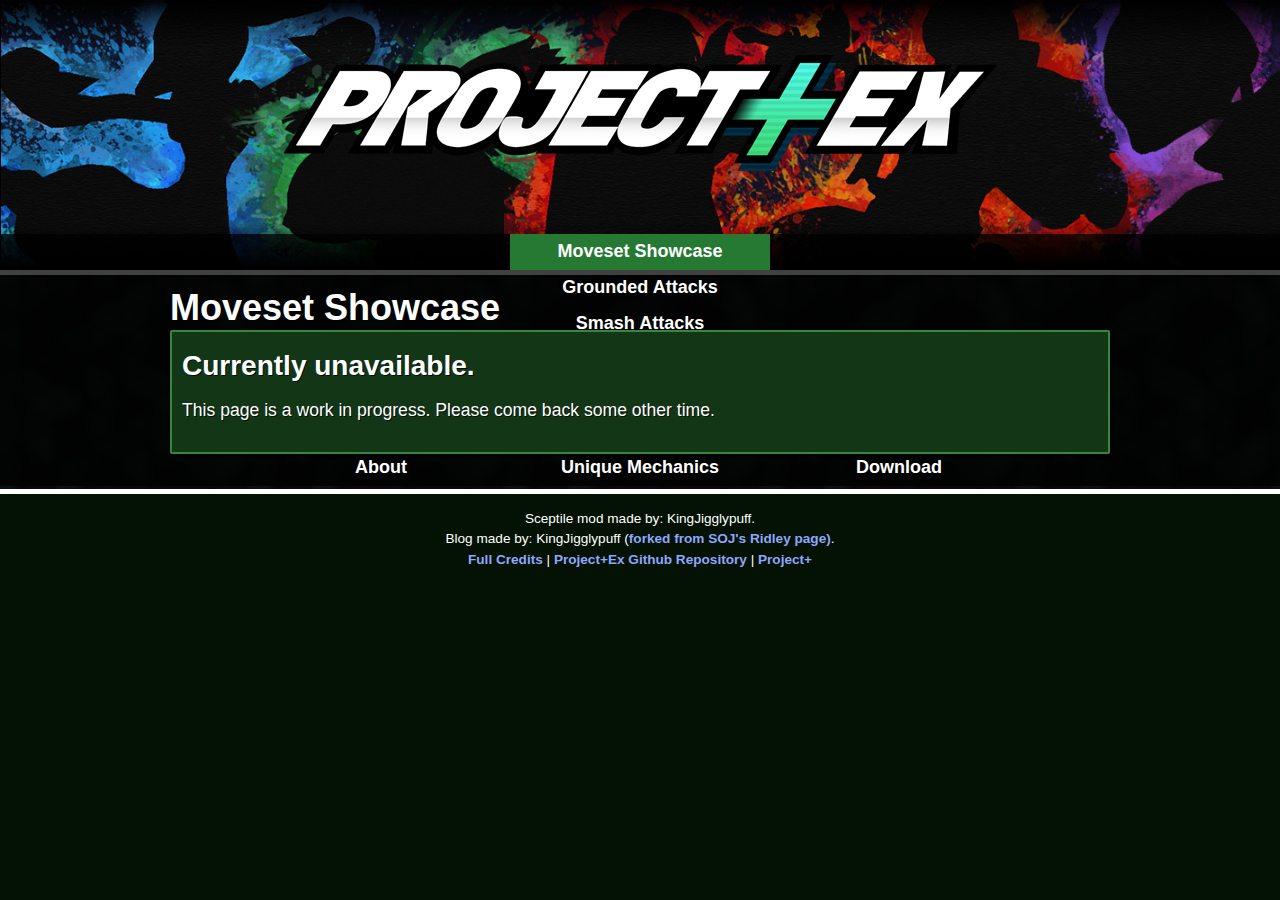
==== Sceptile/Aerial Attacks.html @ a1f20e66 "Dropdown bar for moveset showcase." ====
<!DOCTYPE html>
<html lang="en"><head><meta http-equiv="Content-Type" content="text/html; charset=UTF-8">

  
  <title>Project+Ex - Sceptile - Moveset Showcase</title>
  
  <meta name="description" content="Project+Ex is an unofficial integration of the BrawlEx Engine into Project+.">
  <meta name="keywords" content="smash bros, melee, brawl, competitive, fighter">
  <meta name="robots" content="index, follow">

  <link rel="icon" type="image/png" href="../Resources/Images/fav-icon.png">
  <link href="../Resources/Scripts/styles.css" rel="stylesheet" type="text/css">
  <link rel="stylesheet" href="../Resources/Scripts/960.css">
  <script src="../Resources/Scripts/jquery.js.download"></script>
  <script src="../Resources/Scripts/jquery.cycle.lite.js.download"></script>
  </head>

<body>
<style type="text/css">
body {
  margin-top:0 !important;
  padding-top:0 !important;
  /*min-width:800px !important;*/
}
a{ font-weight:700!important; }
p{ font-size:1.1rem; line-height:1.3rem; }
footer p{ font-size:0.85rem!important; }
</style>

	<header style="background-image:url('../Resources/Images/new.jpg'); background-size:cover;">
		<div class="logo"><a style="width: 940px;" href="index.html"><img src="../Resources/Images/logo2.png" alt="Project+Ex"></a></div>
	</header><div class="menu_div">
	<nav class="menu container_12">
	  <ul>
				<li><a href="../index.html">About</a></li>
				<li class="dropdown">
					<a href="javascript:void(0)" class="active">Moveset Showcase</a>
					<div class="dropdown-content">
						<a href="Grounded Attacks.html">Grounded Attacks</a>
						<a href="Smash Attacks.html">Smash Attacks</a>
						<a href="Aerial Attacks.html" class="active">Aerial Attacks</a>
						<a href="Throws.html">Throws</a>
						<a href="Special Attacks.html">Special Attacks</a>
						<a href="Unique Mechanics.html">Unique Mechanics</a>
					</div>
				</li>
				<li><a href="Download.html">Download</a></li>
			  </ul>
	</nav>

</div>

<div class="main" style="background-image:url('../Resources/Images/mosaic-background-pattern.ffaa776b.webp');">

	<div class="container_12">
	
		
		<article class="content char_page grid_12">
			<h1>Moveset Showcase</h1>
			<section>
				<h1 style="margin-top:10px;">Currently unavailable.</h1>

                <p style="margin-top:20px;">This page is a work in progress. Please come back some other time.</p>
                <p><br></p>
			</section>
		</article>
						
		<script type="text/javascript">
			$(document).ready(function() {
				$("[id^=slideshow]").cycle({
					fx: 'fade' // choose your transition type, ex: fade, scrollUp, shuffle, etc...
				});
			});
		</script>
		
		<script type="text/javascript">		
	$(document).ready(function(){
		if(localStorage.scrollPos) {
			$("html").scrollTop(localStorage.scrollPos);
			$("body").scrollTop(localStorage.scrollPos);
		}
	
		$(window).unload(function(){
			if(typeof(Storage)!=="undefined") {
				localStorage.scrollPos = $(window).scrollTop();	
			}
		})
	})
</script>		
	</div>

</div>

  <script type="text/javascript">
	$(document).ready(function(){
		$('.collapse').hide();
	});

	$('.change_icon').click(function(e) {
	      $( this ).siblings('.collapse').toggle();
	});

        $('.change_title').click(function(e) {
	      $( this ).siblings('.collapse').toggle();
	});
	</script>
  
  <footer>
    <p>Sceptile mod made by: KingJigglypuff.</p>
    <p>Blog made by: KingJigglypuff (<a href="https://projectmridley.github.io/ridley/">forked from SOJ's Ridley page)</a>.</p>
    <p><a href="https://docs.google.com/document/d/1YK_gjA9iwin7wm3id73UZFfC294i-anPDKL77J8yCiw/edit?usp=sharing">Full Credits</a> | <a href="https://github.com/KingJigglypuff/project-plus-ex">Project+Ex Github Repository</a> | <a href="https://projectplusgame.com/">Project+</a></p>
  </footer>
</body></html>
---- Resources/Scripts/styles.css ----
html, body, div, span, applet, object, iframe,
h1, h2, h3, h4, h5, h6, p, blockquote, pre,
a, abbr, acronym, address, big, cite, code,
del, dfn, em, img, ins, kbd, q, s, samp,
small, strike, strong, sub, sup, tt, var,
b, u, i, center,
dl, dt, dd, ol, ul, li,
fieldset, form, label, legend,
table, caption, tbody, tfoot, thead, tr, th, td,
article, aside, canvas, details, embed, 
figure, figcaption, footer, header, hgroup, 
menu, nav, output, ruby, section, summary,
time, mark, audio, video {
	margin: 0;
	padding: 0;
	border: 0;
	font-size: 100%;
	font: inherit;
	vertical-align: baseline;
}

body {
  font-family: Helvetica, Arial, sans-serif;
  font-size: 14px;
  line-height: 18px;
  background: #031203;
  color: #fff;
  margin: 0px;
}

a {
  color: #8fa6ff;
  text-decoration: none;
}

a,
a:hover,
a:active,
a:visited {
  outline: 0px;
}

a:hover {
  color: #bfcbfa;
}

img {
  outline: 0;
  border: 0;
}

clear {
	display: block;
	height: 10px;
	clear: both;
}

hr {
	border-color: #368640;
}

/* Header Block */

header {
	height: 270px;
	width: 100%;
	border-bottom: 5px solid white;
}

.logo {
	position: absolute;
	width: 100%;
	text-align: center;
}

/* End Header Styles */


/* Navigation Menu */

.menu_div {
	background: rgba(0, 0, 0, .75);
	position: absolute;
	top: 234px;
	width: 100%;
}

nav.menu {
	font-size: 18px;
	text-align: center;
}

nav.menu li {
	margin: 0px -3px;
	display: inline-block;
	width: 260px;
}

nav.menu li a {
	font-family: 'Source Sans Pro', sans-serif;
	padding-top: 8px;
	height: 28px;
	display: block;
	width: 100%;
	color: white;
	-moz-transition: all .15s;
    -webkit-transition: all .15s;
    -o-transition: all .15s;
    transition: all .15s;
}

nav.menu li a.active {
	background: #267932;
}

nav.menu li a:hover {
	background: #398A46;
}

/* End Navigation Styles */

/* Content area */

.main {
	padding: 15px 0px;
	border-bottom: 5px solid white;
}

.content {
	margin-bottom: 10px;
}

.content h1 {
	font-family: 'Source Sans Pro', sans-serif;
	font-size: 36px;
	color: white;
	font-weight: bold;
	margin-bottom: 4px;
	line-height: 1em;
}

.content section h1 {
	margin: 12px 0px;
	font-size: 28px;
}

.content section {
	background: #133617;
	border: 2px solid #368640;
	margin-bottom: 10px;
	padding: 10px;
	-webkit-box-shadow: -1px 2px 2px rgba(0, 0, 0, 0.75);
	-moz-box-shadow:    -1px 2px 2px rgba(0, 0, 0, 0.75);
	box-shadow:         -1px 2px 2px rgba(0, 0, 0, 0.75);
	text-shadow:         1px 1px 0px rgba(0, 0, 0, 0.75);
	-webkit-border-radius: 2px;
	-moz-border-radius: 2px;
	border-radius: 2px;
}

.char_img, .char_slides {
	width: 320px;
	height: 240px;
	float: right;
	border: 3px solid #368640;
	margin-left: 10px;
	position: relative;
	-webkit-border-radius: 10px;
	-moz-border-radius: 10px;
	border-radius: 10px;
}

.char_slides img {
	position: absolute; 
	top: 0px; 
	width: 320px;
	-webkit-border-radius: 10px;
	-moz-border-radius: 10px;
	border-radius: 10px;
}

/* End content styles */

/* Footer styles */

footer {
	padding-top: 15px;
	height: 50px;
	text-align: center;
}

/* End Footer */

/* Impact font */

@font-face {
	font-family: "Impact";
	src: url("../Fonts/impact.ttf") format("truetype");
}

Font1 {
	font-family: "Impact";
	font-size: 4em;
}
---- Resources/Scripts/960.css ----
/*
  960 Grid System ~ Core CSS.
  Learn more ~ http://960.gs/

  Licensed under GPL and MIT.
*/

/*
  Forces backgrounds to span full width,
  even if there is horizontal scrolling.
  Increase this if your layout is wider.

  Note: IE6 works fine without this fix.
*/

body {
  min-width: 960px;
}

/* `Container
----------------------------------------------------------------------------------------------------*/

.container_12,
.container_16 {
  position: relative;
  margin-left: auto;
  margin-right: auto;
  width: 960px;
}

/* `Grid >> Global
----------------------------------------------------------------------------------------------------*/

.grid_1,
.grid_2,
.grid_3,
.grid_4,
.grid_5,
.grid_6,
.grid_7,
.grid_8,
.grid_9,
.grid_10,
.grid_11,
.grid_12,
.grid_13,
.grid_14,
.grid_15,
.grid_16 {
  display: inline;
  float: left;
  margin-left: 10px;
  margin-right: 10px;
}

.push_1, .pull_1,
.push_2, .pull_2,
.push_3, .pull_3,
.push_4, .pull_4,
.push_5, .pull_5,
.push_6, .pull_6,
.push_7, .pull_7,
.push_8, .pull_8,
.push_9, .pull_9,
.push_10, .pull_10,
.push_11, .pull_11,
.push_12, .pull_12,
.push_13, .pull_13,
.push_14, .pull_14,
.push_15, .pull_15 {
  position: relative;
}

.container_12 .grid_3,
.container_16 .grid_4 {
  width: 220px;
}

.container_12 .grid_6,
.container_16 .grid_8 {
  width: 460px;
}

.container_12 .grid_9,
.container_16 .grid_12 {
  width: 700px;
}

.container_12 .grid_12,
.container_16 .grid_16 {
  width: 940px;
}

/* `Grid >> Children (Alpha ~ First, Omega ~ Last)
----------------------------------------------------------------------------------------------------*/

.alpha {
  margin-left: 0;
}

.omega {
  margin-right: 0;
}

/* `Grid >> 12 Columns
----------------------------------------------------------------------------------------------------*/

.container_12 .grid_1 {
  width: 60px;
}

.container_12 .grid_2 {
  width: 140px;
}

.container_12 .grid_4 {
  width: 300px;
}

.container_12 .grid_5 {
  width: 380px;
}

.container_12 .grid_7 {
  width: 540px;
}

.container_12 .grid_8 {
  width: 620px;
}

.container_12 .grid_10 {
  width: 780px;
}

.container_12 .grid_11 {
  width: 860px;
}

/* `Grid >> 16 Columns
----------------------------------------------------------------------------------------------------*/

.container_16 .grid_1 {
  width: 40px;
}

.container_16 .grid_2 {
  width: 100px;
}

.container_16 .grid_3 {
  width: 160px;
}

.container_16 .grid_5 {
  width: 280px;
}

.container_16 .grid_6 {
  width: 340px;
}

.container_16 .grid_7 {
  width: 400px;
}

.container_16 .grid_9 {
  width: 520px;
}

.container_16 .grid_10 {
  width: 580px;
}

.container_16 .grid_11 {
  width: 640px;
}

.container_16 .grid_13 {
  width: 760px;
}

.container_16 .grid_14 {
  width: 820px;
}

.container_16 .grid_15 {
  width: 880px;
}

/* `Prefix Extra Space >> Global
----------------------------------------------------------------------------------------------------*/

.container_12 .prefix_3,
.container_16 .prefix_4 {
  padding-left: 240px;
}

.container_12 .prefix_6,
.container_16 .prefix_8 {
  padding-left: 480px;
}

.container_12 .prefix_9,
.container_16 .prefix_12 {
  padding-left: 720px;
}

/* `Prefix Extra Space >> 12 Columns
----------------------------------------------------------------------------------------------------*/

.container_12 .prefix_1 {
  padding-left: 80px;
}

.container_12 .prefix_2 {
  padding-left: 160px;
}

.container_12 .prefix_4 {
  padding-left: 320px;
}

.container_12 .prefix_5 {
  padding-left: 400px;
}

.container_12 .prefix_7 {
  padding-left: 560px;
}

.container_12 .prefix_8 {
  padding-left: 640px;
}

.container_12 .prefix_10 {
  padding-left: 800px;
}

.container_12 .prefix_11 {
  padding-left: 880px;
}

/* `Prefix Extra Space >> 16 Columns
----------------------------------------------------------------------------------------------------*/

.container_16 .prefix_1 {
  padding-left: 60px;
}

.container_16 .prefix_2 {
  padding-left: 120px;
}

.container_16 .prefix_3 {
  padding-left: 180px;
}

.container_16 .prefix_5 {
  padding-left: 300px;
}

.container_16 .prefix_6 {
  padding-left: 360px;
}

.container_16 .prefix_7 {
  padding-left: 420px;
}

.container_16 .prefix_9 {
  padding-left: 540px;
}

.container_16 .prefix_10 {
  padding-left: 600px;
}

.container_16 .prefix_11 {
  padding-left: 660px;
}

.container_16 .prefix_13 {
  padding-left: 780px;
}

.container_16 .prefix_14 {
  padding-left: 840px;
}

.container_16 .prefix_15 {
  padding-left: 900px;
}

/* `Suffix Extra Space >> Global
----------------------------------------------------------------------------------------------------*/

.container_12 .suffix_3,
.container_16 .suffix_4 {
  padding-right: 240px;
}

.container_12 .suffix_6,
.container_16 .suffix_8 {
  padding-right: 480px;
}

.container_12 .suffix_9,
.container_16 .suffix_12 {
  padding-right: 720px;
}

/* `Suffix Extra Space >> 12 Columns
----------------------------------------------------------------------------------------------------*/

.container_12 .suffix_1 {
  padding-right: 80px;
}

.container_12 .suffix_2 {
  padding-right: 160px;
}

.container_12 .suffix_4 {
  padding-right: 320px;
}

.container_12 .suffix_5 {
  padding-right: 400px;
}

.container_12 .suffix_7 {
  padding-right: 560px;
}

.container_12 .suffix_8 {
  padding-right: 640px;
}

.container_12 .suffix_10 {
  padding-right: 800px;
}

.container_12 .suffix_11 {
  padding-right: 880px;
}

/* `Suffix Extra Space >> 16 Columns
----------------------------------------------------------------------------------------------------*/

.container_16 .suffix_1 {
  padding-right: 60px;
}

.container_16 .suffix_2 {
  padding-right: 120px;
}

.container_16 .suffix_3 {
  padding-right: 180px;
}

.container_16 .suffix_5 {
  padding-right: 300px;
}

.container_16 .suffix_6 {
  padding-right: 360px;
}

.container_16 .suffix_7 {
  padding-right: 420px;
}

.container_16 .suffix_9 {
  padding-right: 540px;
}

.container_16 .suffix_10 {
  padding-right: 600px;
}

.container_16 .suffix_11 {
  padding-right: 660px;
}

.container_16 .suffix_13 {
  padding-right: 780px;
}

.container_16 .suffix_14 {
  padding-right: 840px;
}

.container_16 .suffix_15 {
  padding-right: 900px;
}

/* `Push Space >> Global
----------------------------------------------------------------------------------------------------*/

.container_12 .push_3,
.container_16 .push_4 {
  left: 240px;
}

.container_12 .push_6,
.container_16 .push_8 {
  left: 480px;
}

.container_12 .push_9,
.container_16 .push_12 {
  left: 720px;
}

/* `Push Space >> 12 Columns
----------------------------------------------------------------------------------------------------*/

.container_12 .push_1 {
  left: 80px;
}

.container_12 .push_2 {
  left: 160px;
}

.container_12 .push_4 {
  left: 320px;
}

.container_12 .push_5 {
  left: 400px;
}

.container_12 .push_7 {
  left: 560px;
}

.container_12 .push_8 {
  left: 640px;
}

.container_12 .push_10 {
  left: 800px;
}

.container_12 .push_11 {
  left: 880px;
}

/* `Push Space >> 16 Columns
----------------------------------------------------------------------------------------------------*/

.container_16 .push_1 {
  left: 60px;
}

.container_16 .push_2 {
  left: 120px;
}

.container_16 .push_3 {
  left: 180px;
}

.container_16 .push_5 {
  left: 300px;
}

.container_16 .push_6 {
  left: 360px;
}

.container_16 .push_7 {
  left: 420px;
}

.container_16 .push_9 {
  left: 540px;
}

.container_16 .push_10 {
  left: 600px;
}

.container_16 .push_11 {
  left: 660px;
}

.container_16 .push_13 {
  left: 780px;
}

.container_16 .push_14 {
  left: 840px;
}

.container_16 .push_15 {
  left: 900px;
}

/* `Pull Space >> Global
----------------------------------------------------------------------------------------------------*/

.container_12 .pull_3,
.container_16 .pull_4 {
  left: -240px;
}

.container_12 .pull_6,
.container_16 .pull_8 {
  left: -480px;
}

.container_12 .pull_9,
.container_16 .pull_12 {
  left: -720px;
}

/* `Pull Space >> 12 Columns
----------------------------------------------------------------------------------------------------*/

.container_12 .pull_1 {
  left: -80px;
}

.container_12 .pull_2 {
  left: -160px;
}

.container_12 .pull_4 {
  left: -320px;
}

.container_12 .pull_5 {
  left: -400px;
}

.container_12 .pull_7 {
  left: -560px;
}

.container_12 .pull_8 {
  left: -640px;
}

.container_12 .pull_10 {
  left: -800px;
}

.container_12 .pull_11 {
  left: -880px;
}

/* `Pull Space >> 16 Columns
----------------------------------------------------------------------------------------------------*/

.container_16 .pull_1 {
  left: -60px;
}

.container_16 .pull_2 {
  left: -120px;
}

.container_16 .pull_3 {
  left: -180px;
}

.container_16 .pull_5 {
  left: -300px;
}

.container_16 .pull_6 {
  left: -360px;
}

.container_16 .pull_7 {
  left: -420px;
}

.container_16 .pull_9 {
  left: -540px;
}

.container_16 .pull_10 {
  left: -600px;
}

.container_16 .pull_11 {
  left: -660px;
}

.container_16 .pull_13 {
  left: -780px;
}

.container_16 .pull_14 {
  left: -840px;
}

.container_16 .pull_15 {
  left: -900px;
}

/* `Clear Floated Elements
----------------------------------------------------------------------------------------------------*/

/* http://sonspring.com/journal/clearing-floats */

.clear {
  clear: both;
  display: block;
  overflow: hidden;
  visibility: hidden;
  width: 0;
  height: 0;
}

/* http://www.yuiblog.com/blog/2010/09/27/clearfix-reloaded-overflowhidden-demystified */

.clearfix:before,
.clearfix:after,
.container_12:before,
.container_12:after,
.container_16:before,
.container_16:after {
  content: '.';
  display: block;
  overflow: hidden;
  visibility: hidden;
  font-size: 0;
  line-height: 0;
  width: 0;
  height: 0;
}

.clearfix:after,
.container_12:after,
.container_16:after {
  clear: both;
}

/*
  The following zoom:1 rule is specifically for IE6 + IE7.
  Move to separate stylesheet if invalid CSS is a problem.
*/

.clearfix,
.container_12,
.container_16 {
  zoom: 1;
}
/*
     FILE ARCHIVED ON 03:41:02 Nov 20, 2015 AND RETRIEVED FROM THE
     INTERNET ARCHIVE ON 00:27:48 Jan 03, 2019.
     JAVASCRIPT APPENDED BY WAYBACK MACHINE, COPYRIGHT INTERNET ARCHIVE.

     ALL OTHER CONTENT MAY ALSO BE PROTECTED BY COPYRIGHT (17 U.S.C.
     SECTION 108(a)(3)).
*/
/*
playback timings (ms):
  LoadShardBlock: 90.424 (3)
  esindex: 0.005
  captures_list: 104.342
  CDXLines.iter: 9.391 (3)
  PetaboxLoader3.datanode: 82.994 (5)
  exclusion.robots: 0.103
  exclusion.robots.policy: 0.096
  RedisCDXSource: 1.427
  PetaboxLoader3.resolve: 306.766 (2)
  load_resource: 374.713
*/
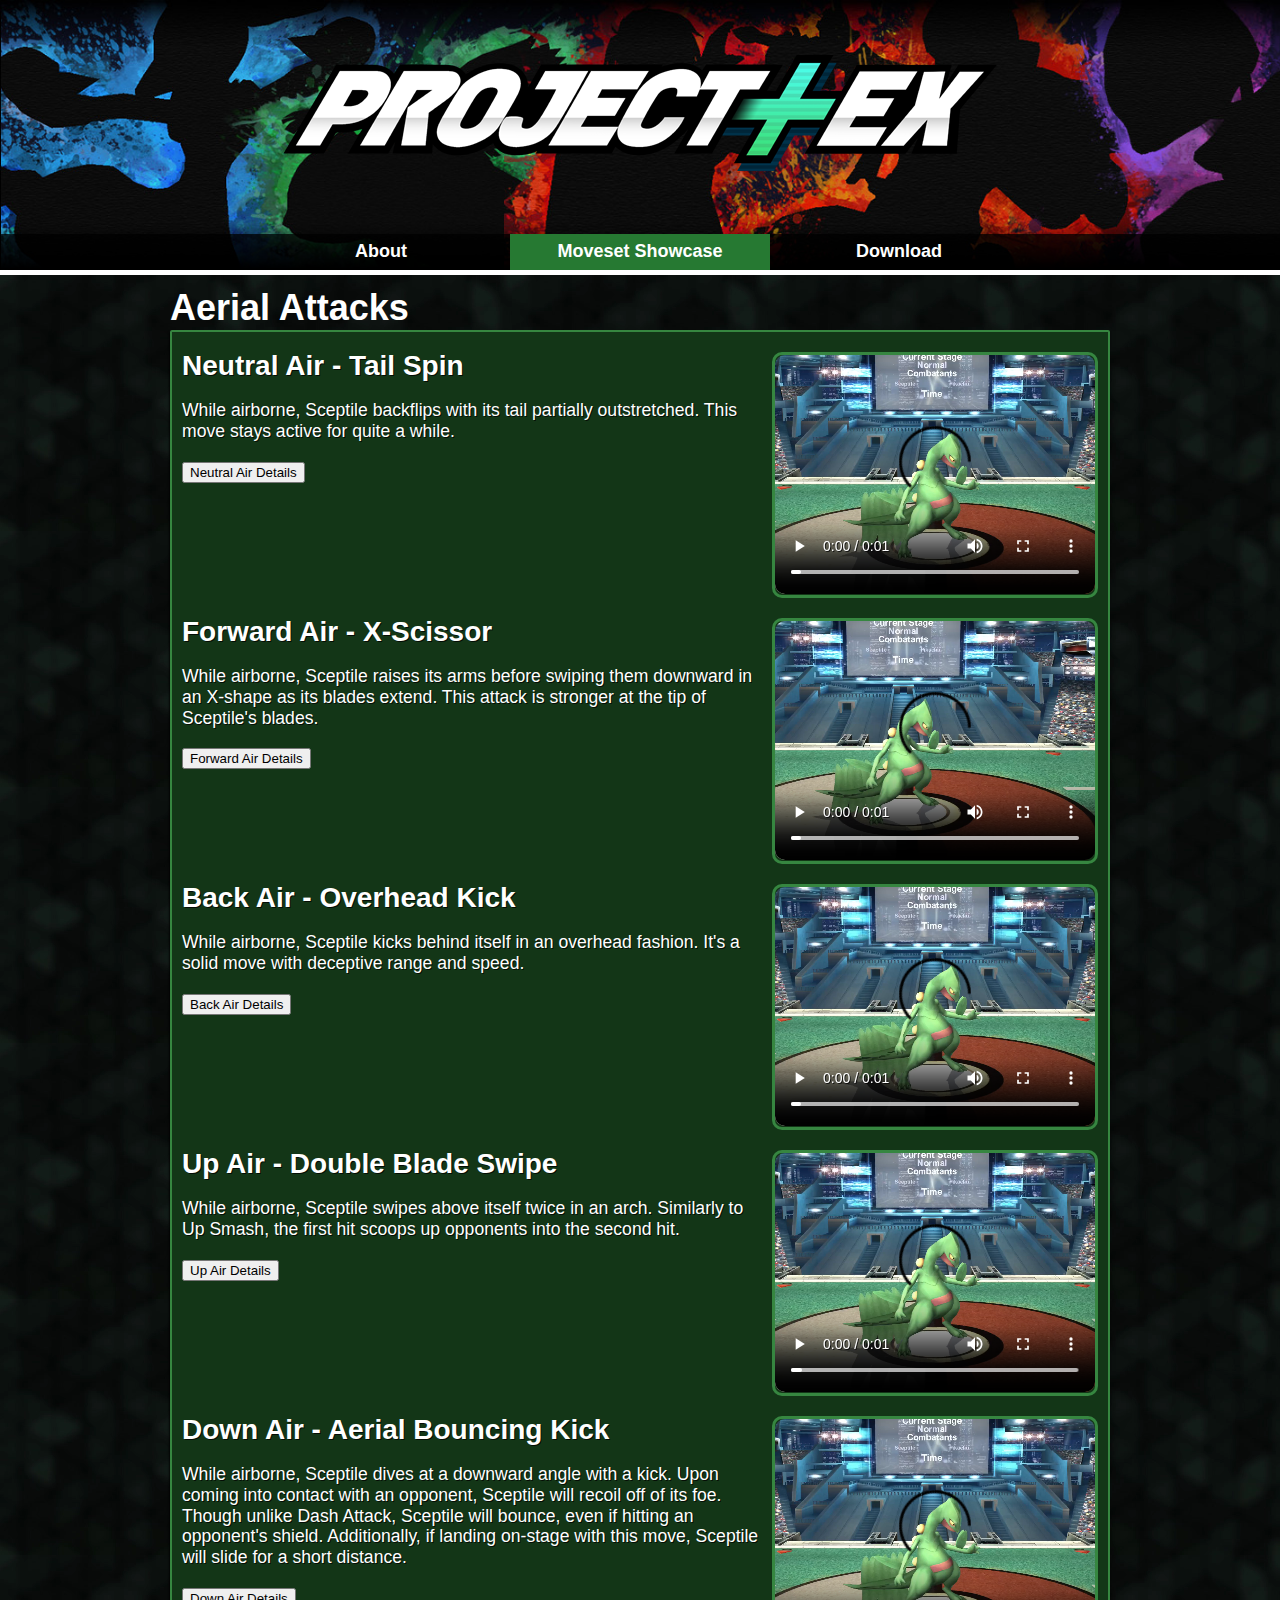
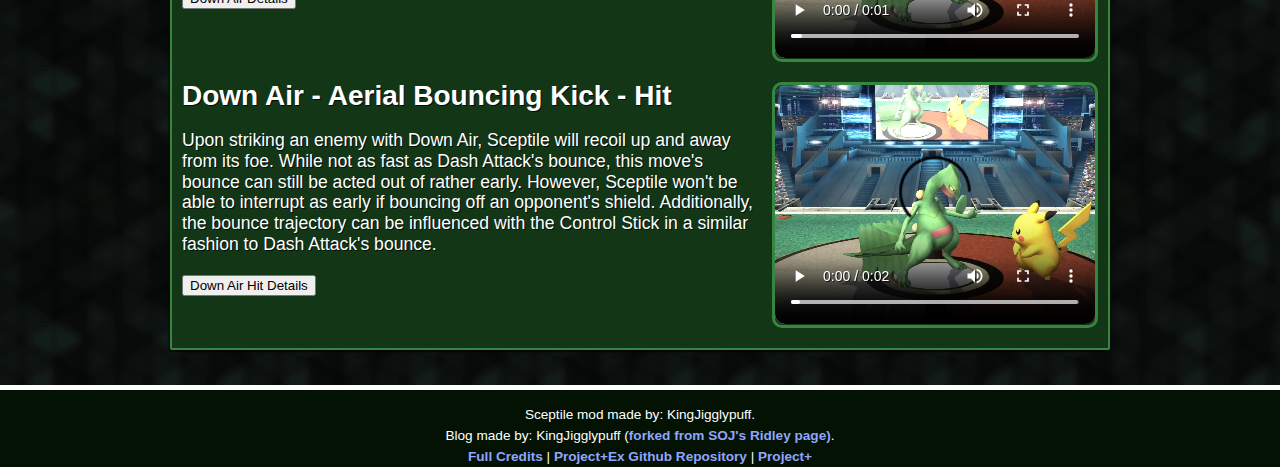
==== commit dddc2735: "More pages done, Specials page is a work in progress." ====
--- a/Sceptile/Aerial Attacks.html
+++ b/Sceptile/Aerial Attacks.html
@@ -56,14 +56,225 @@
 	
 		
 		<article class="content char_page grid_12">
-			<h1>Moveset Showcase</h1>
+			<h1>Aerial Attacks</h1>
 			<section>
-				<h1 style="margin-top:10px;">Currently unavailable.</h1>
-
-                <p style="margin-top:20px;">This page is a work in progress. Please come back some other time.</p>
-                <p><br></p>
+<div style="margin-top:10px;" class="char_slides">
+	<video controls loop class="video">
+		<source src="../Resources/Videos/Neutral Air.mp4" type="video/mp4">
+	</video>
+</div>
+
+<h1 style="margin-top:10px;">Neutral Air - Tail Spin</h1>
+
+<p style="margin-top:20px;">While airborne, Sceptile backflips with its tail partially outstretched. This move stays active for quite a while.</p>
+
+<button style="margin-top:20px;" data-target-id="div1" onClick="toggle(event)">Neutral Air Details</button>
+	<div id="div1" class="hidden">
+    		<p style="margin-top:10px;">Startup: Frame 10</p>
+			<p style="margin-top:10px;">Hitbox Duration: 14 Frames</p>
+			<p style="margin-top:10px;">IASA: Frame 37</p>
+			<p style="margin-top:10px;">Landing Lag: 23 Frames*</p>
+			<p style="margin-top:10px;">*If L-Canceling, the Landing Lag becomes 11.5 Frames</p>
+			<p style="margin-top:10px;">Landing Flag Window: Frame 8 - Frame 26</p>
+			<p style="margin-top:20px;">Initial Hit</p>
+			<p style="margin-top:10px;">Damage: 10/12</p>
+			<p style="margin-top:10px;">Angle: 55/66</p>
+			<p style="margin-top:10px;">WKB: 0</p>
+			<p style="margin-top:10px;">KBG: 96/88</p>
+			<p style="margin-top:10px;">BKB: 26/30</p>
+			<p style="margin-top:10px;">Hitlag Multiplier: 1</p>
+			<p style="margin-top:10px;">SDI Multiplier: 1</p>
+			<p style="margin-top:10px;">SFX: Medium Kick</p>
+			<p style="margin-top:10px;">Element: Normal</p>
+			<p style="margin-top:20px;">Lingering Hit 1</p>
+			<p style="margin-top:10px;">Certain hitbox properties change to the following after 4 Frames:</p>
+			<p style="margin-top:10px;">Angle: 60/80</p>
+			<p style="margin-top:10px;">KBG: 92/100</p>
+			<p style="margin-top:20px;">Lingering Hit 2</p>
+			<p style="margin-top:10px;">Certain hitbox properties change again to the following after another 3 Frames:</p>
+			<p style="margin-top:10px;">Damage: 7/9</p>
+			<p style="margin-top:10px;">Angle: 56/48</p>
+			<p style="margin-top:10px;">KBG: 92/100</p>
+			<p style="margin-top:20px;">Certain hitbox properties change once again to the following after another 3 Frames:</p>
+			<p style="margin-top:10px;">Angle: 96/48</p>
+  </div>
+<p><br><clear></clear></p>
+
+<div style="margin-top:10px;" class="char_slides">
+	<video controls loop class="video">
+		<source src="../Resources/Videos/Forward Air.mp4" type="video/mp4">
+	</video>
+</div>
+
+<h1 style="margin-top:10px;">Forward Air - X-Scissor</h1>
+
+<p style="margin-top:20px;">While airborne, Sceptile raises its arms before swiping them downward in an X-shape as its blades extend. This attack is stronger at the tip of Sceptile's blades.</p>
+
+<button style="margin-top:20px;" data-target-id="div2" onClick="toggle(event)">Forward Air Details</button>
+	<div id="div2" class="hidden">
+    		<p style="margin-top:10px;">Startup: Frame 11</p>
+			<p style="margin-top:10px;">Hitbox Duration: 4 Frames</p>
+			<p style="margin-top:10px;">IASA: Frame 40</p>
+			<p style="margin-top:10px;">Landing Lag: 20 Frames*</p>
+			<p style="margin-top:10px;">*If L-Canceling, the Landing Lag becomes 10 Frames</p>
+			<p style="margin-top:10px;">Landing Flag Window: Frame 8 - Frame 32</p>
+			<p style="margin-top:10px;">Damage: 11/14</p>
+			<p style="margin-top:10px;">Angle: 361</p>
+			<p style="margin-top:10px;">WKB: 0</p>
+			<p style="margin-top:10px;">KBG: 80/78</p>
+			<p style="margin-top:10px;">BKB: 20/30</p>
+			<p style="margin-top:10px;">Hitlag Multiplier: 1</p>
+			<p style="margin-top:10px;">SDI Multiplier: 1</p>
+			<p style="margin-top:10px;">SFX: Medium Slash/Strong Slash</p>
+			<p style="margin-top:10px;">Element: Grass</p>
+	</div>
+<p><br><clear></clear></p>
+
+<div style="margin-top:10px;" class="char_slides">
+	<video controls loop class="video">
+		<source src="../Resources/Videos/Back Air.mp4" type="video/mp4">
+	</video>
+</div>
+
+<h1 style="margin-top:10px;">Back Air - Overhead Kick</h1>
+
+<p style="margin-top:20px;">While airborne, Sceptile kicks behind itself in an overhead fashion. It's a solid move with deceptive range and speed.</p>
+
+<button style="margin-top:20px;" data-target-id="div3" onClick="toggle(event)">Back Air Details</button>
+	<div id="div3" class="hidden">
+    		<p style="margin-top:10px;">Startup: Frame 7</p>
+			<p style="margin-top:10px;">Hitbox Duration: 6 Frames</p>
+			<p style="margin-top:10px;">IASA: Frame 28</p>
+			<p style="margin-top:10px;">Landing Lag: 15 Frames*</p>
+			<p style="margin-top:10px;">*If L-Canceling, the Landing Lag becomes 7.5 Frames</p>
+			<p style="margin-top:10px;">Landing Flag Window: Frame 5 - Frame 21</p>
+			<p style="margin-top:10px;">Damage: 13</p>
+			<p style="margin-top:10px;">Angle: 361</p>
+			<p style="margin-top:10px;">WKB: 0</p>
+			<p style="margin-top:10px;">KBG: 92</p>
+			<p style="margin-top:10px;">BKB: 40</p>
+			<p style="margin-top:10px;">Hitlag Multiplier: 1</p>
+			<p style="margin-top:10px;">SDI Multiplier: 1</p>
+			<p style="margin-top:10px;">SFX: Medium Kick</p>
+			<p style="margin-top:10px;">Element: Normal</p>
+	</div>
+<p><br><clear></clear></p>
+
+<div style="margin-top:10px;" class="char_slides">
+	<video controls loop class="video">
+		<source src="../Resources/Videos/Up Air.mp4" type="video/mp4">
+	</video>
+</div>
+
+<h1 style="margin-top:10px;">Up Air - Double Blade Swipe</h1>
+
+<p style="margin-top:20px;">While airborne, Sceptile swipes above itself twice in an arch. Similarly to Up Smash, the first hit scoops up opponents into the second hit.</p>
+
+<button style="margin-top:20px;" data-target-id="div4" onClick="toggle(event)">Up Air Details</button>
+	<div id="div4" class="hidden">
+    		<p style="margin-top:10px;">Startup (Hit 1): Frame 6</p>
+			<p style="margin-top:10px;">Hitbox Duration (Hit 1): 5 Frames</p>
+			<p style="margin-top:10px;">Startup (Hit 2): Frame 14</p>
+			<p style="margin-top:10px;">Hitbox Duration (Hit 2): 5 Frames</p>
+			<p style="margin-top:10px;">IASA: Frame 39</p>
+			<p style="margin-top:10px;">Landing Lag: 16 Frames*</p>
+			<p style="margin-top:10px;">*If L-Canceling, the Landing Lag becomes 8 Frames</p>
+			<p style="margin-top:10px;">Landing Flag Window: Frame 6 - Frame 31</p>
+			<p style="margin-top:20px;">Hit 1</p>
+			<p style="margin-top:10px;">Damage: 5</p>
+			<p style="margin-top:10px;">Angle: 80</p>
+			<p style="margin-top:10px;">WKB: 50</p>
+			<p style="margin-top:10px;">KBG: 100</p>
+			<p style="margin-top:10px;">BKB: 0</p>
+			<p style="margin-top:10px;">Hitlag Multiplier: 1</p>
+			<p style="margin-top:10px;">SDI Multiplier: 1</p>
+			<p style="margin-top:10px;">SFX: Medium Slash</p>
+			<p style="margin-top:10px;">Element: Grass</p>
+			<p style="margin-top:20px;">Hit 2</p>
+			<p style="margin-top:10px;">Damage: 7</p>
+			<p style="margin-top:10px;">Angle: 65</p>
+			<p style="margin-top:10px;">WKB: 0</p>
+			<p style="margin-top:10px;">KBG: 105</p>
+			<p style="margin-top:10px;">BKB: 35</p>
+			<p style="margin-top:10px;">Hitlag Multiplier: 1</p>
+			<p style="margin-top:10px;">SDI Multiplier: 1</p>
+			<p style="margin-top:10px;">SFX: Medium Slash</p>
+			<p style="margin-top:10px;">Element: Grass</p>
+	</div>
+<p><br><clear></clear></p>
+
+<div style="margin-top:10px;" class="char_slides">
+	<video controls loop class="video">
+		<source src="../Resources/Videos/Down Air.mp4" type="video/mp4">
+	</video>
+</div>
+
+<h1 style="margin-top:10px;">Down Air - Aerial Bouncing Kick</h1>
+
+<p style="margin-top:20px;">While airborne, Sceptile dives at a downward angle with a kick. Upon coming into contact with an opponent, Sceptile will recoil off of its foe. Though unlike Dash Attack, Sceptile will bounce, even if hitting an opponent's shield. Additionally, if landing on-stage with this move, Sceptile will slide for a short distance.</p>
+
+<button style="margin-top:20px;" data-target-id="div5" onClick="toggle(event)">Down Air Details</button>
+	<div id="div5" class="hidden">
+			<p style="margin-top:10px;">Startup: Frame 12</p>
+			<p style="margin-top:10px;">Hitbox Duration: 24 Frames</p>
+			<p style="margin-top:10px;">IASA: Frame 45</p>
+			<p style="margin-top:10px;">Landing Lag: 26 Frames*</p>
+			<p style="margin-top:10px;">*If L-Canceling, the Landing Lag becomes 13 Frames</p>
+			<p style="margin-top:10px;">Landing Flag Window: Frame 11 - Frame 40</p>
+			<p style="margin-top:20px;">Initial Hit</p>
+			<p style="margin-top:10px;">Damage: 11</p>
+			<p style="margin-top:10px;">Angle: 80</p>
+			<p style="margin-top:10px;">WKB: 0</p>
+			<p style="margin-top:10px;">KBG: 80</p>
+			<p style="margin-top:10px;">BKB: 40</p>
+			<p style="margin-top:10px;">Hitlag Multiplier: 1</p>
+			<p style="margin-top:10px;">SDI Multiplier: 1</p>
+			<p style="margin-top:10px;">SFX: Medium Kick</p>
+			<p style="margin-top:10px;">Element: Normal</p>
+			<p style="margin-top:20px;">Lingering Hit</p>
+			<p style="margin-top:10px;">Certain hitbox properties change after 6 Frames to the following:</p>
+			<p style="margin-top:10px;">Damage: 8</p>
+	</div>
+<p><br><clear></clear></p>
+
+<div style="margin-top:10px;" class="char_slides">
+	<video controls loop class="video">
+		<source src="../Resources/Videos/Down Air - Hit.mp4" type="video/mp4">
+	</video>
+</div>
+
+<h1 style="margin-top:10px;">Down Air - Aerial Bouncing Kick - Hit</h1>
+
+<p style="margin-top:20px;">Upon striking an enemy with Down Air, Sceptile will recoil up and away from its foe. While not as fast as Dash Attack's bounce, this move's bounce can still be acted out of rather early. However, Sceptile won't be able to interrupt as early if bouncing off an opponent's shield. Additionally, the bounce trajectory can be influenced with the Control Stick in a similar fashion to Dash Attack's bounce.</p>
+
+<button style="margin-top:20px;" data-target-id="div6" onClick="toggle(event)">Down Air Hit Details</button>
+	<div id="div6" class="hidden">
+			<p style="margin-top:10px;">IASA: Frame 21*</p>
+			<p style="margin-top:10px;">*If bouncing off an opponent's shield, the IASA becomes Frame 30</p>
+	</div>
+<p><br><clear></clear></p>
+
 			</section>
 		</article>
+
+<script>
+function toggle(e){
+    const button = e.target;
+    const divId = button.dataset.targetId;
+    const div = document.getElementById(divId);
+
+    if(div.classList.contains("hidden")){
+        div.classList.remove("hidden");
+        div.classList.add("show")
+    }
+    else{
+        div.classList.remove("show");
+        div.classList.add("hidden")
+    }
+}
+</script>		
+
+ </script>
 						
 		<script type="text/javascript">
 			$(document).ready(function() {
--- a/Resources/Scripts/styles.css
+++ b/Resources/Scripts/styles.css
@@ -10,7 +10,7 @@
 article, aside, canvas, details, embed, 
 figure, figcaption, footer, header, hgroup, 
 menu, nav, output, ruby, section, summary,
-time, mark, audio, video {
+time, mark, audio {
 	margin: 0;
 	padding: 0;
 	border: 0;
@@ -170,7 +170,7 @@
 	border-radius: 10px;
 }
 
-.char_slides img {
+.char_slides img, video {
 	position: absolute; 
 	top: 0px; 
 	width: 320px;
@@ -201,4 +201,32 @@
 Font1 {
 	font-family: "Impact";
 	font-size: 4em;
+}
+
+/* Dropdown Menu */
+
+.dropdown-content {
+  display: none;
+  position: absolute;
+  background-color: rgba(0,0,0,0.75);
+  min-width: 260px;
+  box-shadow: 0px 8px 16px 0px rgba(0,0,0,0.2);
+  z-index: 1;
+}
+
+.dropdown-content a {
+  padding: 10px 0px;
+  text-decoration: none;
+  display: block;
+  text-align: center;
+}
+
+.dropdown:hover .dropdown-content {
+  display: block;
+}
+
+/* Button */
+
+.hidden {
+  display: none;
 }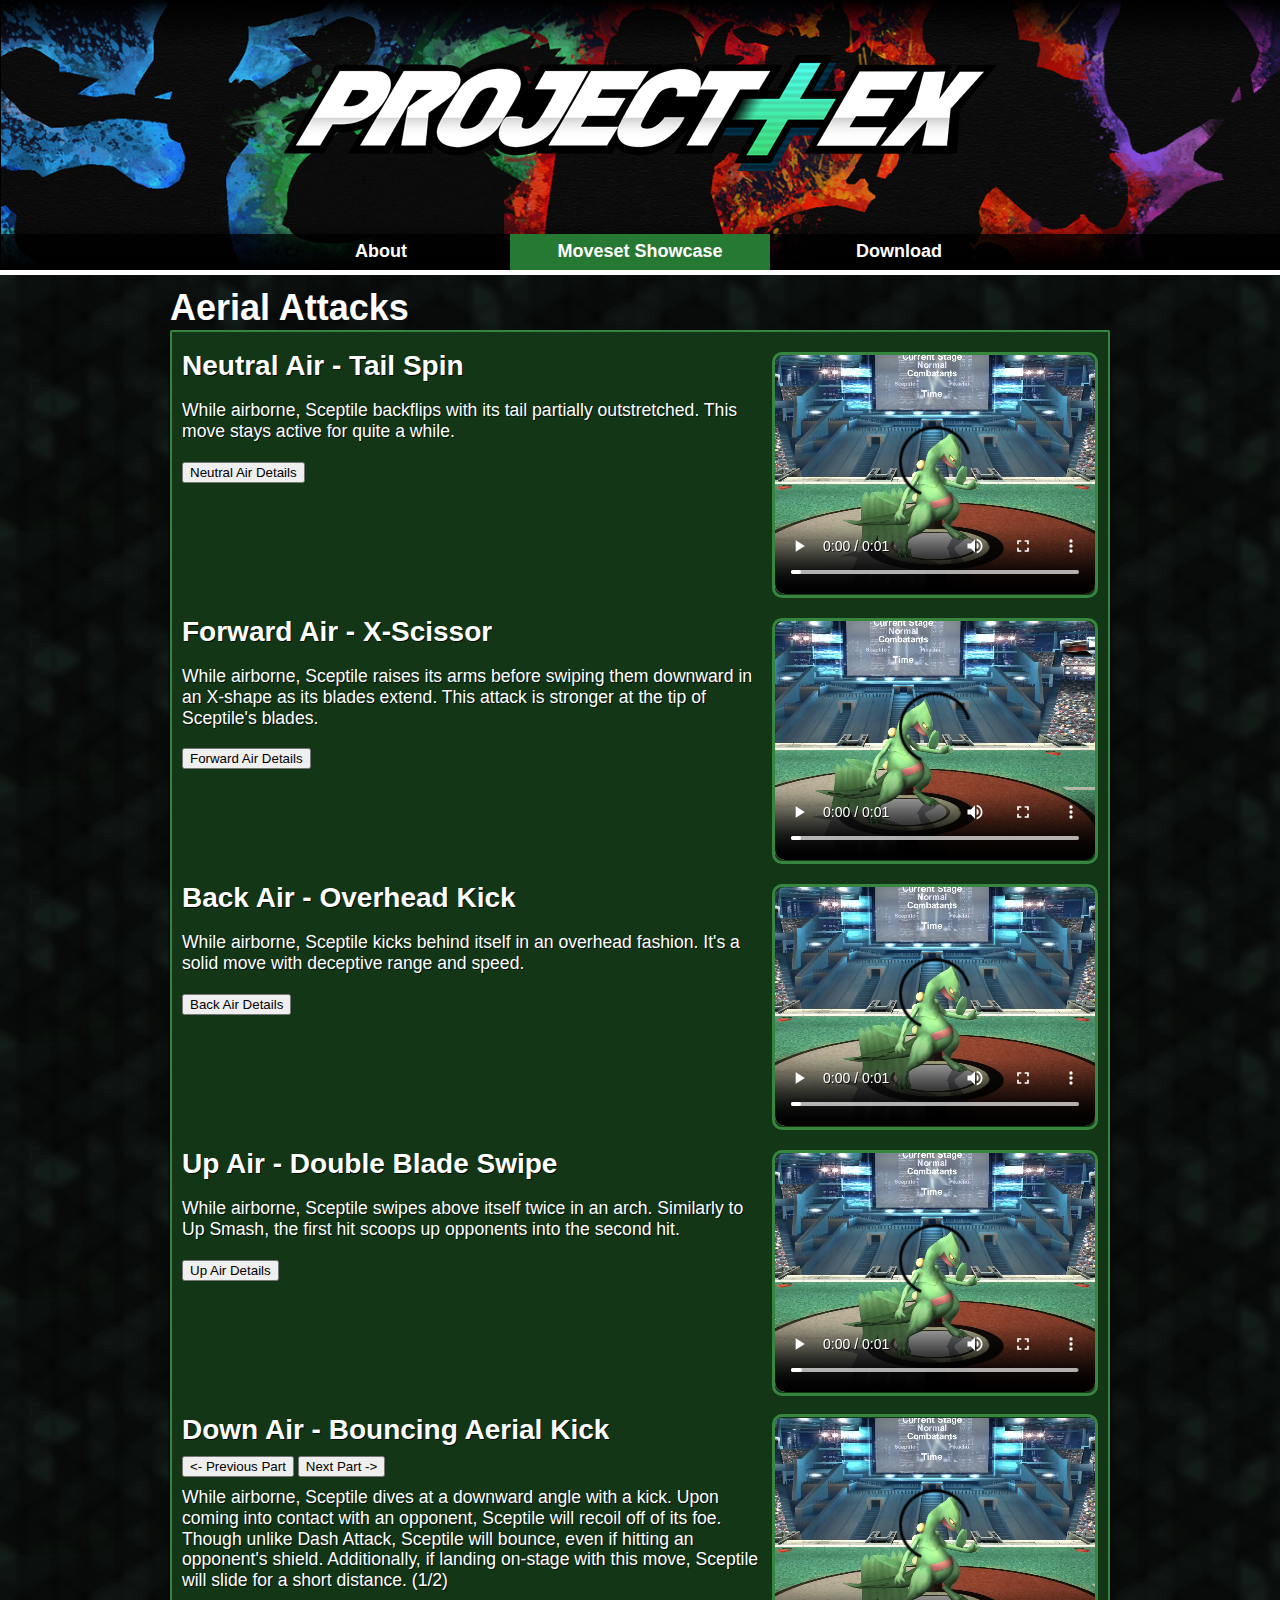
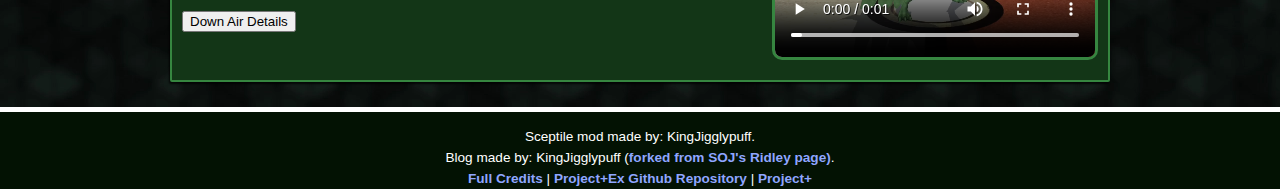
==== commit 6905e3a2: "Finish Unique Mechanics page, touch-up Grounded/Aerial Attack pages to condense Dash Attack and Down" ====
--- a/Sceptile/Aerial Attacks.html
+++ b/Sceptile/Aerial Attacks.html
@@ -203,15 +203,24 @@
 	</div>
 <p><br><clear></clear></p>
 
-<div style="margin-top:10px;" class="char_slides">
-	<video controls loop class="video">
-		<source src="../Resources/Videos/Down Air.mp4" type="video/mp4">
-	</video>
-</div>
-
-<h1 style="margin-top:10px;">Down Air - Aerial Bouncing Kick</h1>
-
-<p style="margin-top:20px;">While airborne, Sceptile dives at a downward angle with a kick. Upon coming into contact with an opponent, Sceptile will recoil off of its foe. Though unlike Dash Attack, Sceptile will bounce, even if hitting an opponent's shield. Additionally, if landing on-stage with this move, Sceptile will slide for a short distance.</p>
+<h1 style="margin-top:10px;">Down Air - Bouncing Aerial Kick</h1>
+
+<button class="left_button" onclick="plusSlides(-1, 0)"><- Previous Part</button>
+<button class="right_button" onclick="plusSlides(1, 0)">Next Part -></button>
+<div style="margin-top:-50px;">
+	<div class="vid_slides1">
+		<video controls loop class="char_slides" style="margin-top:-73px;">
+			<source src="../Resources/Videos/Down Air.mp4" type="video/mp4">
+		</video>
+		<p style="margin-top:60px;">While airborne, Sceptile dives at a downward angle with a kick. Upon coming into contact with an opponent, Sceptile will recoil off of its foe. Though unlike Dash Attack, Sceptile will bounce, even if hitting an opponent's shield. Additionally, if landing on-stage with this move, Sceptile will slide for a short distance. (1/2)</p>
+	</div>
+	<div class="vid_slides1">
+		<video controls loop class="char_slides" style="margin-top:-73px;">
+			<source src="../Resources/Videos/Down Air - Hit.mp4" type="video/mp4">
+		</video>
+		<p style="margin-top:60px;">Upon striking an enemy with Down Air, Sceptile will recoil up and away from its foe. While not as fast as Dash Attack's bounce, this move's bounce can still be acted out of rather early. However, Sceptile won't be able to interrupt as early if bouncing off an opponent's shield. Additionally, the bounce trajectory can be influenced with the Control Stick in a similar fashion to Dash Attack's bounce. (2/2)</p>
+	</div>
+</div>
 
 <button style="margin-top:20px;" data-target-id="div5" onClick="toggle(event)">Down Air Details</button>
 	<div id="div5" class="hidden">
@@ -234,21 +243,7 @@
 			<p style="margin-top:20px;">Lingering Hit</p>
 			<p style="margin-top:10px;">Certain hitbox properties change after 6 Frames to the following:</p>
 			<p style="margin-top:10px;">Damage: 8</p>
-	</div>
-<p><br><clear></clear></p>
-
-<div style="margin-top:10px;" class="char_slides">
-	<video controls loop class="video">
-		<source src="../Resources/Videos/Down Air - Hit.mp4" type="video/mp4">
-	</video>
-</div>
-
-<h1 style="margin-top:10px;">Down Air - Aerial Bouncing Kick - Hit</h1>
-
-<p style="margin-top:20px;">Upon striking an enemy with Down Air, Sceptile will recoil up and away from its foe. While not as fast as Dash Attack's bounce, this move's bounce can still be acted out of rather early. However, Sceptile won't be able to interrupt as early if bouncing off an opponent's shield. Additionally, the bounce trajectory can be influenced with the Control Stick in a similar fashion to Dash Attack's bounce.</p>
-
-<button style="margin-top:20px;" data-target-id="div6" onClick="toggle(event)">Down Air Hit Details</button>
-	<div id="div6" class="hidden">
+			<p style="margin-top:20px;">Bounce</p>
 			<p style="margin-top:10px;">IASA: Frame 21*</p>
 			<p style="margin-top:10px;">*If bouncing off an opponent's shield, the IASA becomes Frame 30</p>
 	</div>
@@ -297,6 +292,27 @@
 			}
 		})
 	})
+</script>
+
+<script>
+let slideIndex = [1];
+let slideId = ["vid_slides1"]
+showSlides(1, 0);
+
+function plusSlides(n, no) {
+  showSlides(slideIndex[no] += n, no);
+}
+
+function showSlides(n, no) {
+  let i;
+  let x = document.getElementsByClassName(slideId[no]);
+  if (n > x.length) {slideIndex[no] = 1}    
+  if (n < 1) {slideIndex[no] = x.length}
+  for (i = 0; i < x.length; i++) {
+     x[i].style.display = "none";  
+  }
+  x[slideIndex[no]-1].style.display = "block";  
+}
 </script>		
 	</div>
 
--- a/Resources/Scripts/styles.css
+++ b/Resources/Scripts/styles.css
@@ -126,11 +126,11 @@
 	border-bottom: 5px solid white;
 }
 
-.content {
+.content., .content2 {
 	margin-bottom: 10px;
 }
 
-.content h1 {
+.content h1, .content2 h1 {
 	font-family: 'Source Sans Pro', sans-serif;
 	font-size: 36px;
 	color: white;
@@ -139,12 +139,12 @@
 	line-height: 1em;
 }
 
-.content section h1 {
+.content section h1, .content2 section h1 {
 	margin: 12px 0px;
 	font-size: 28px;
 }
 
-.content section {
+.content section, .content2 section {
 	background: #133617;
 	border: 2px solid #368640;
 	margin-bottom: 10px;
@@ -158,6 +158,10 @@
 	border-radius: 2px;
 }
 
+.content2 section {
+	padding: 50px 10px;
+}
+
 .char_img, .char_slides {
 	width: 320px;
 	height: 240px;
@@ -229,4 +233,19 @@
 
 .hidden {
   display: none;
+}
+
+.left_button, .right_button {
+	position: relative;
+    z-index: 1;
+}
+
+.show {
+	background-color: rgba(0,0,0,0.4);
+	padding: 8px;
+	border-style: solid;
+	border-width: 4px;
+	border-color: rgba(0,0,0,0.5);
+	border-radius: 6px;
+	width: fit-content;
 }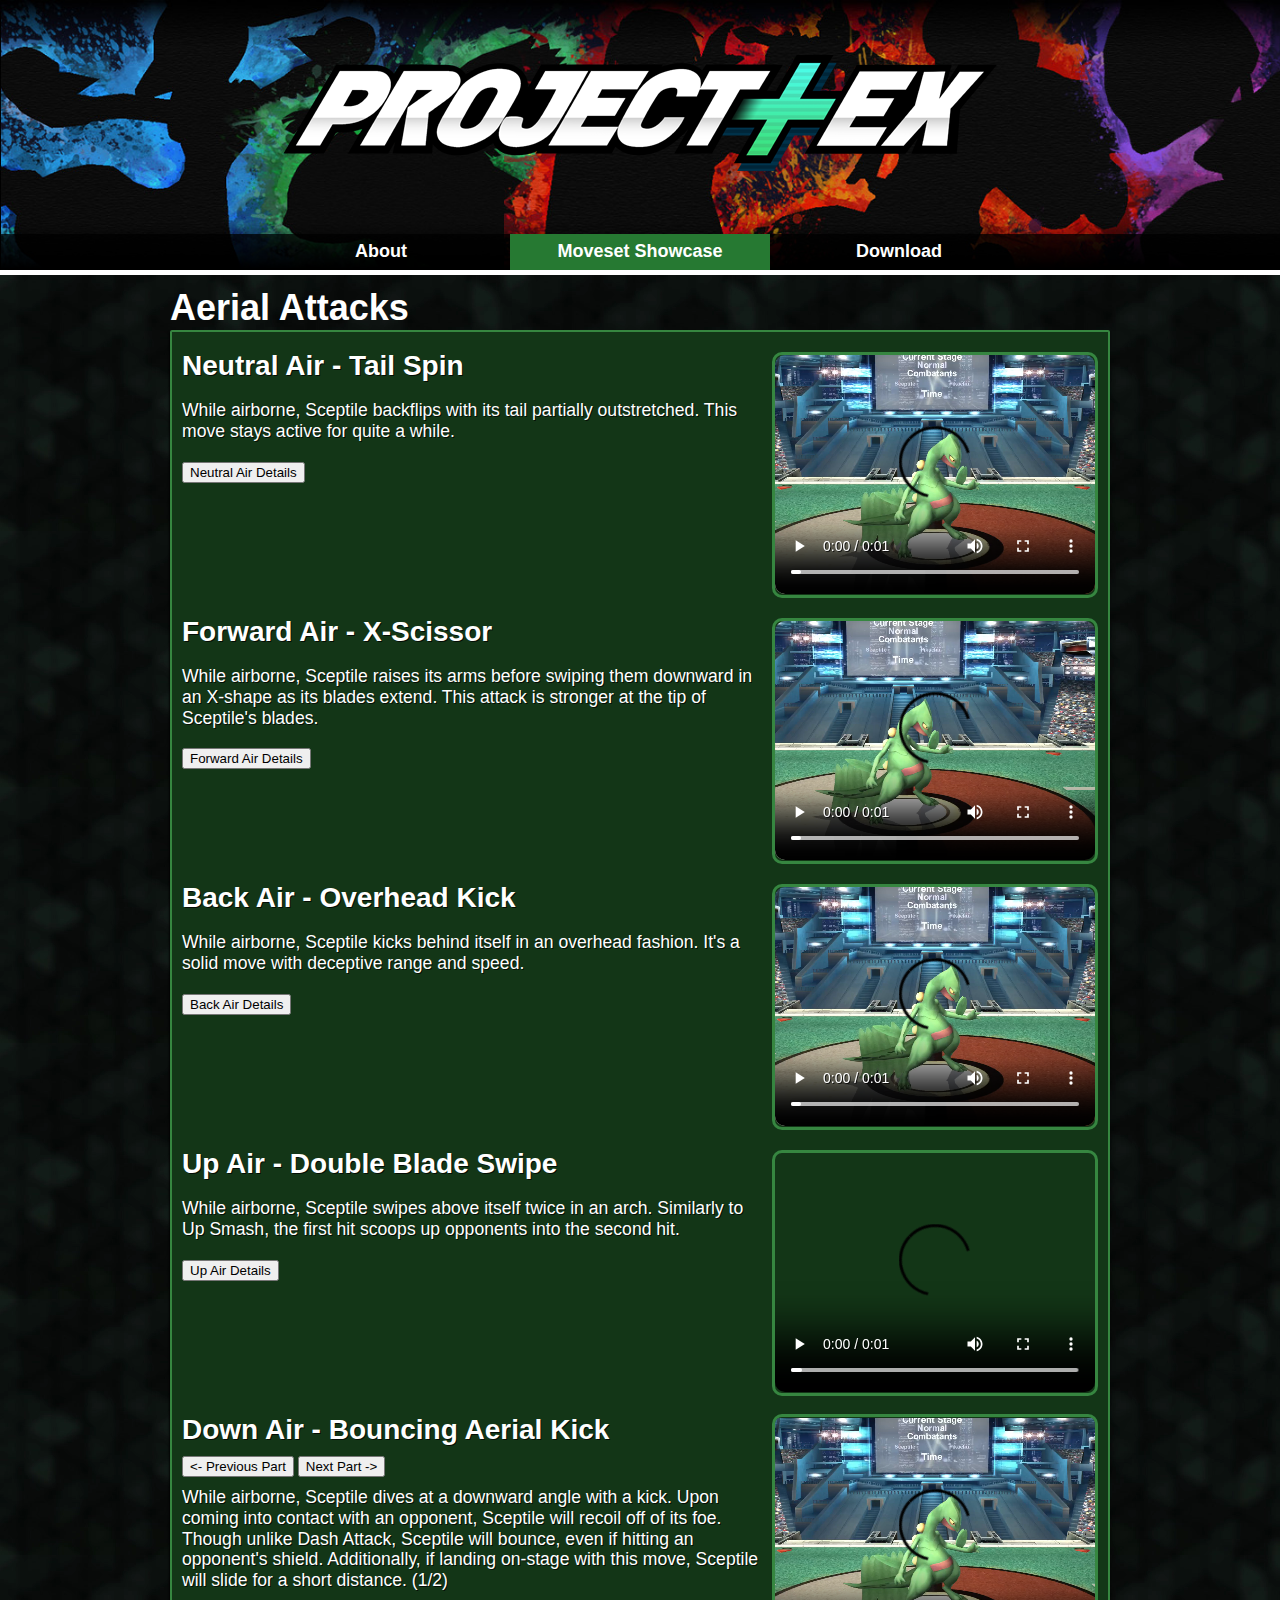
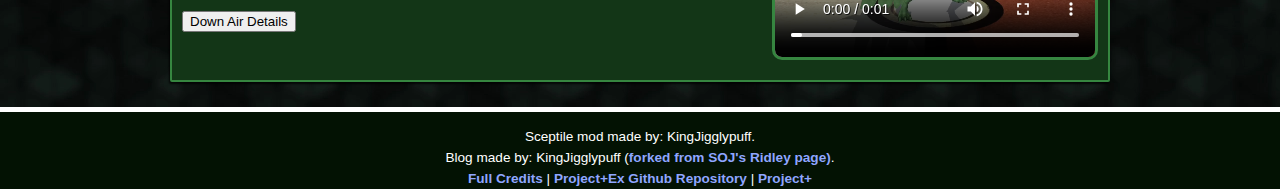
==== commit 5d689ba8: "Fix index redirect." ====
--- a/Sceptile/Aerial Attacks.html
+++ b/Sceptile/Aerial Attacks.html
@@ -28,7 +28,7 @@
 </style>
 
 	<header style="background-image:url('../Resources/Images/new.jpg'); background-size:cover;">
-		<div class="logo"><a style="width: 940px;" href="index.html"><img src="../Resources/Images/logo2.png" alt="Project+Ex"></a></div>
+		<div class="logo"><a style="width: 940px;" href="../index.html"><img src="../Resources/Images/logo2.png" alt="Project+Ex"></a></div>
 	</header><div class="menu_div">
 	<nav class="menu container_12">
 	  <ul>
--- a/Resources/Scripts/styles.css
+++ b/Resources/Scripts/styles.css
@@ -195,18 +195,6 @@
 
 /* End Footer */
 
-/* Impact font */
-
-@font-face {
-	font-family: "Impact";
-	src: url("../Fonts/impact.ttf") format("truetype");
-}
-
-Font1 {
-	font-family: "Impact";
-	font-size: 4em;
-}
-
 /* Dropdown Menu */
 
 .dropdown-content {
